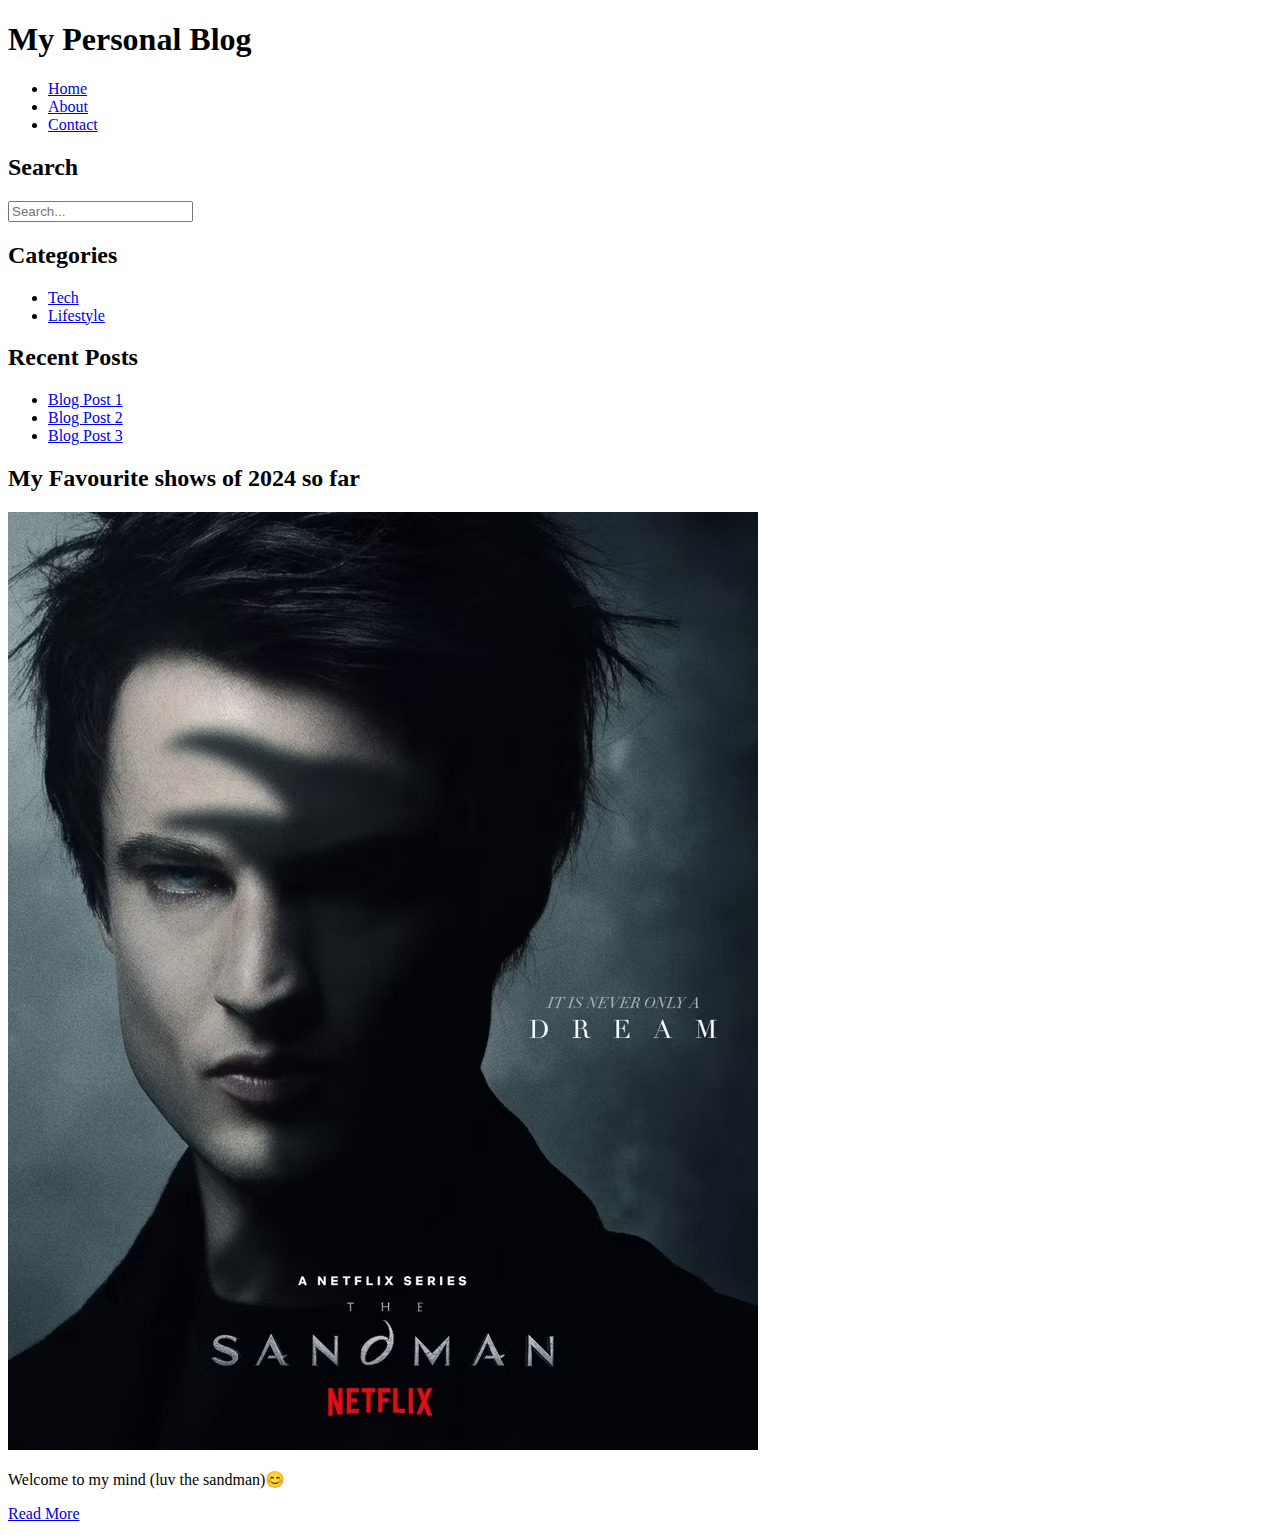
==== index.html @ b46da283 "My commit" ====
<!DOCTYPE html>
<html>
<head>
<div class="header-content">
    <div class="logo"></div> 
    <h1> My Personal Blog</h1>
     </div>

     <nav>
<ul>
<li><a href ="index.html">Home</a> </li>
<li><a href ="about.html">About</a> </li>
<li><a href ="contact.html">Contact</a> </li>
</ul>

        
     </nav>
</head>

<body>
<header>

</header>  
<main>
<aside class="sidebar">
    <h2>Search</h2>
    <input type="text" placeholder="Search...">
    <h2>Categories</h2>
    <ul>
        <li><a href="#">Tech</a></li>
        <li><a href="#">Lifestyle</a></li>
    </ul>

<h2>Recent Posts</h2>
<ul>
    <li><a href="#">Blog Post 1</a></li>
    <li><a href="#">Blog Post 2</a></li>
    <li><a href="#">Blog Post 3</a></li>
</ul>
</aside>

<section class="content">
<article class="blog-post">
    <h2>My Favourite shows of 2024 so far</h2>
    <img src="images/FAJaYOjUcA0T2dR [MConverter.eu].jpg">
    <p>Welcome to my mind (luv the sandman)😊</p>
    <a href="post.html">Read More</a>


</article>
</section>

</main>
    
    </div>
    <div class="footer">
        <p></p>
    </div>
</body>
</html>
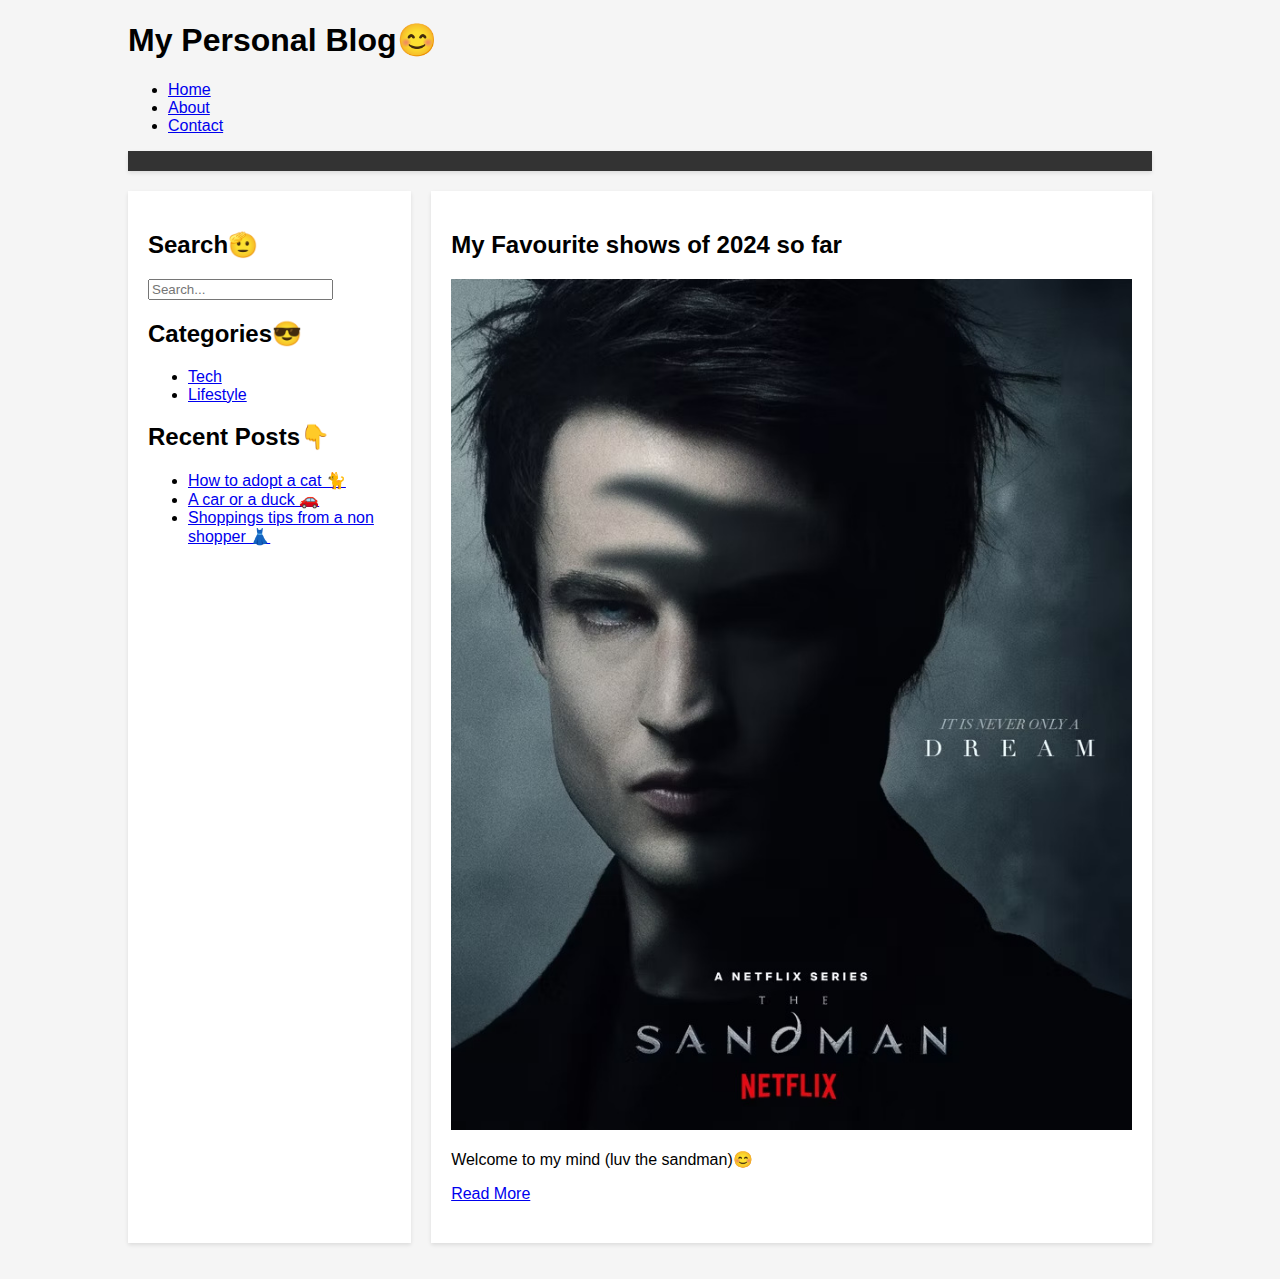
==== commit 6ccae973: "second changes" ====
--- a/index.html
+++ b/index.html
@@ -2,8 +2,9 @@
 <html>
 <head>
 <div class="header-content">
-    <div class="logo"></div> 
-    <h1> My Personal Blog</h1>
+    <div class="logo"> 
+    <h1> My Personal Blog😊</h1>
+    <link rel="stylesheet" href="css/style.css">
      </div>
 
      <nav>
@@ -23,19 +24,19 @@
 </header>  
 <main>
 <aside class="sidebar">
-    <h2>Search</h2>
+    <h2>Search🫡</h2>
     <input type="text" placeholder="Search...">
-    <h2>Categories</h2>
+    <h2>Categories😎</h2>
     <ul>
         <li><a href="#">Tech</a></li>
         <li><a href="#">Lifestyle</a></li>
     </ul>
 
-<h2>Recent Posts</h2>
+<h2>Recent Posts👇</h2>
 <ul>
-    <li><a href="#">Blog Post 1</a></li>
-    <li><a href="#">Blog Post 2</a></li>
-    <li><a href="#">Blog Post 3</a></li>
+    <li><a href="#">How to adopt a cat 🐈</a></li>
+    <li><a href="#">A car or a duck 🚗</a></li>
+    <li><a href="#">Shoppings tips from a non shopper 👗</a></li>
 </ul>
 </aside>
 
--- a/css/style.css
+++ b/css/style.css
@@ -0,0 +1,161 @@
+html, body {
+    height: 100%;
+    margin: 0;
+    padding: 0;
+    font-family: Arial, sans-serif;
+    background-color: #f5f5f5;
+    }
+    body {
+    display: flex;
+    flex-direction: column;
+    }
+ 
+    .header-content, .main-content, .footer-content {
+    width: 80%;
+    margin: auto;
+    }
+    header {
+    background: #333;
+    color: #fff;
+    padding: 10px 0;
+    box-shadow: 0 2px 4px rgba(0, 0, 0, 0.1);
+}
+header .logo {
+display: inline-block;
+}
+header .logo h1 {
+font-size: 20px;
+margin: 0;
+padding: 0;
+}
+header nav {
+display: inline-block;
+float: right;
+}
+header nav ul {
+list-style: none;
+margin: 0;
+padding: 0;
+}
+
+header nav ul li {
+    display: inline;
+    margin-left: 15px;
+    }
+    header nav ul li a {
+    color: #fff;
+    text-decoration: none;
+    font-size: 16px;
+    transition: color 0.3s;
+    }
+    header nav ul li a:hover {
+    color: #ffd700;
+    }
+  
+    main {
+    display: flex;
+    flex: 1;
+    margin: 20px 0;
+    justify-content: space-between;
+}
+.sidebar {
+width: 25%;
+padding: 20px;
+background: #fff;
+box-shadow: 0 2px 4px rgba(0, 0, 0, 0.1);
+}
+.content {
+width: 70%;
+padding: 20px;
+background: #fff;
+box-shadow: 0 2px 4px rgba(0, 0, 0, 0.1);
+display: flex;
+flex-direction: column;
+margin-left: 20px; 
+}
+.blog-post {
+margin-bottom: 20px;
+}
+.blog-post img {
+    max-width: 100%;
+height: auto;
+}
+
+footer {
+background: #333;
+color: #fff;
+text-align: center;
+padding: 20px 0;
+box-shadow: 0 -2px 4px rgba(0, 0, 0, 0.1);
+width: 100%;
+position: relative;
+}
+.footer-content {
+display: flex;
+justify-content: space-between;
+align-items: center;
+}
+.footer-content div {
+flex: 1;
+margin: 0 20px;
+}
+.footer-content ul {
+list-style: none;
+padding: 0;
+margin: 0;
+}
+.footer-content ul li {
+display: inline;
+margin: 0 10px;
+}
+.footer-content ul li a {
+color: #fff;
+text-decoration: none;
+transition: color 0.3s;
+}
+.footer-content ul li a:hover {
+color: #ffd700;
+}
+
+.contact-section {
+width: 50%; 
+max-width: 600px; 
+margin: auto; 
+background: #fff;
+padding: 20px;
+box-shadow: 0 2px 4px rgba(0, 0, 0, 0.1);
+}
+.contact-section h2 {
+text-align: center;
+}
+.contact-section form {
+display: flex;
+flex-direction: column;
+}
+.contact-section form label {
+margin-bottom: 10px;
+}
+.contact-section form input[type="text"],
+.contact-section form input[type="email"] {
+width: 100%;
+padding: 10px;
+margin-bottom: 20px;
+border: 1px solid #ccc;
+border-radius: 5px;
+box-sizing: border-box; 
+}
+.contact-section form input[type="submit"] {
+}
+.contact-section form input[type="submit"] {
+background: #333;
+color: #fff;
+padding: 10px 20px;
+border: none;
+border-radius: 5px;
+cursor: pointer;
+transition: background 0.3s;
+align-self: center; 
+}
+.contact-section form input[type="submit"]:hover {
+background: #555;
+}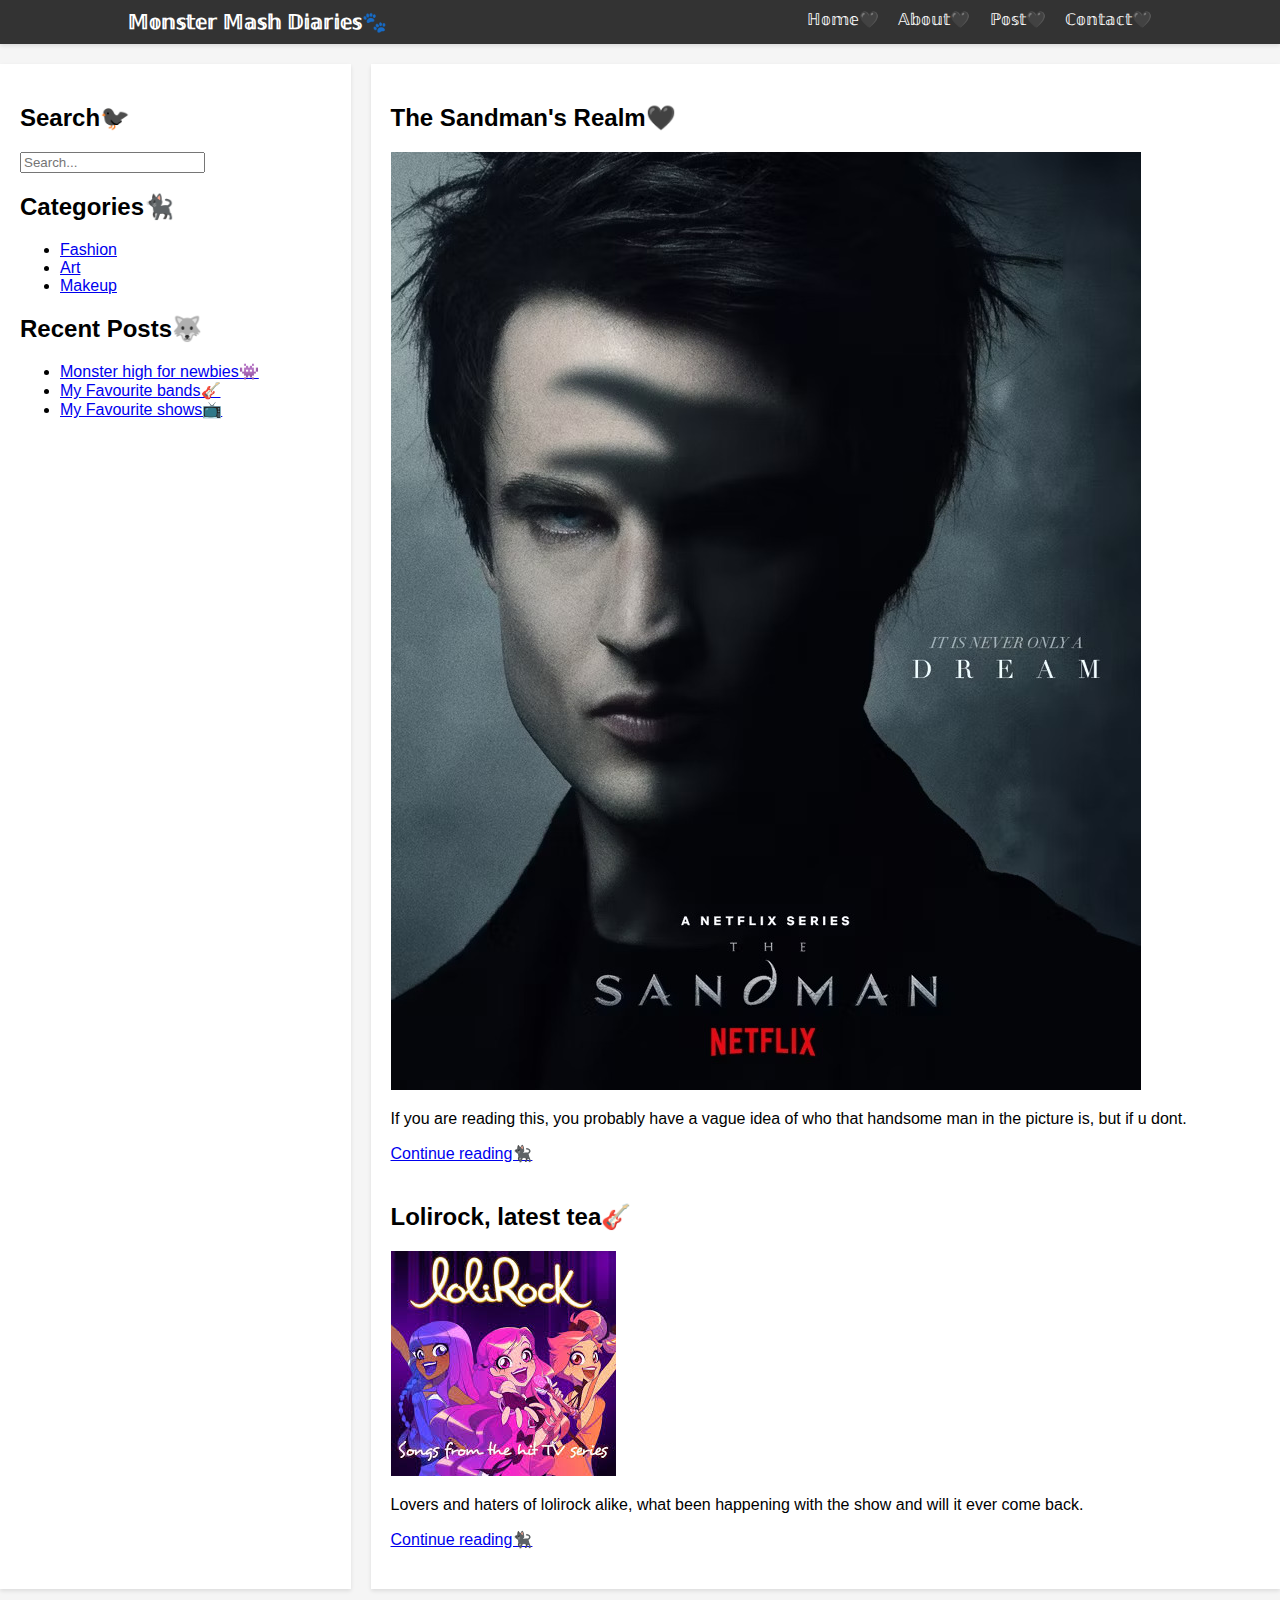
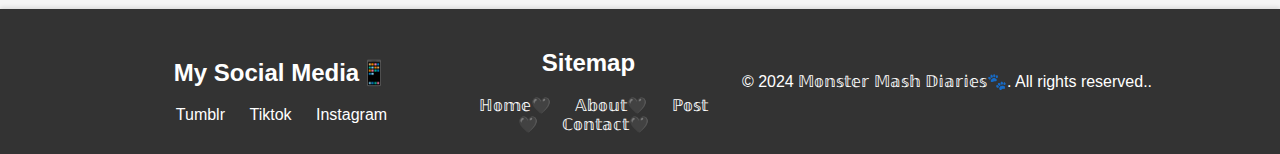
==== commit 11b2517c: "first commit" ====
--- a/index.html
+++ b/index.html
@@ -1,63 +1,79 @@
 <!DOCTYPE html>
 <html>
 <head>
-<div class="header-content">
-    <div class="logo"> 
-    <h1> My Personal Blog😊</h1>
-    <link rel="stylesheet" href="css/style.css">
-     </div>
-
-     <nav>
-<ul>
-<li><a href ="index.html">Home</a> </li>
-<li><a href ="about.html">About</a> </li>
-<li><a href ="contact.html">Contact</a> </li>
-</ul>
-
-        
-     </nav>
+<title>𝕄𝕠𝕟𝕤𝕥𝕖𝕣 𝕄𝕒𝕤𝕙 𝔻𝕚𝕒𝕣𝕚𝕖𝕤🐾</title>
+<link rel="stylesheet" href="css/style.css">
 </head>
-
 <body>
 <header>
-
-</header>  
+<div class="header-content">
+<div class="logo">
+<h1>𝕄𝕠𝕟𝕤𝕥𝕖𝕣 𝕄𝕒𝕤𝕙 𝔻𝕚𝕒𝕣𝕚𝕖𝕤🐾</h1>
+</div>
+<nav>
+<ul>
+<li><a href="index.html">ℍ𝕠𝕞𝕖🖤</a></li>
+<li><a href="about.html">𝔸𝕓𝕠𝕦𝕥🖤</a></li>
+<li><a href="post.html">ℙ𝕠𝕤𝕥🖤</a></li>
+<li><a href="contact.html">ℂ𝕠𝕟𝕥𝕒𝕔𝕥🖤</a></li>
+</ul>
+</nav>
+</div>
+</header>
 <main>
 <aside class="sidebar">
-    <h2>Search🫡</h2>
-    <input type="text" placeholder="Search...">
-    <h2>Categories😎</h2>
-    <ul>
-        <li><a href="#">Tech</a></li>
-        <li><a href="#">Lifestyle</a></li>
-    </ul>
-
-<h2>Recent Posts👇</h2>
+    <h2>Search🐦‍⬛</h2>
+<input type="text" placeholder="Search...">
+<h2>Categories🐈‍⬛</h2>
 <ul>
-    <li><a href="#">How to adopt a cat 🐈</a></li>
-    <li><a href="#">A car or a duck 🚗</a></li>
-    <li><a href="#">Shoppings tips from a non shopper 👗</a></li>
+<li><a href="#">Fashion</a></li>
+<li><a href="#">Art</a></li>
+<li><a href="#">Makeup</a></li>
+</ul>
+<h2>Recent Posts🐺</h2>
+<ul>
+<li><a href="#">Monster high for newbies👾</a></li>
+<li><a href="#">My Favourite bands🎸</a></li>
+<li><a href="#">My Favourite shows📺</a></li>
 </ul>
 </aside>
-
 <section class="content">
 <article class="blog-post">
-    <h2>My Favourite shows of 2024 so far</h2>
-    <img src="images/FAJaYOjUcA0T2dR [MConverter.eu].jpg">
-    <p>Welcome to my mind (luv the sandman)😊</p>
-    <a href="post.html">Read More</a>
-
-
+<h2>The Sandman's Realm🖤</h2>
+<img src="images/FAJaYOjUcA0T2dR [MConverter.eu].jpg" alt="Description of image">
+<p>If you are reading this, you probably have a vague idea of who that handsome man in the picture is, but if u dont.</p>
+<a href="#">Continue reading🐈‍⬛</a>
+</article>
+<article class="blog-post">
+<h2>Lolirock, latest tea🎸</h2>
+<img src="images/lolirock.jpeg" alt="Description of image">
+<p>Lovers and haters of lolirock alike, what been happening with the show and will it ever come back.</p>
+<a href="#">Continue reading🐈‍⬛</a>
 </article>
 </section>
-
 </main>
-    
+<footer>
+<div class="footer-content">
+<div class="social-media">
+<h2>My Social Media📱</h2>
+<ul>
+<li><a href="#">Tumblr</a></li>
+<li><a href="#">Tiktok</a></li>
+<li><a href="#">Instagram</a></li>
+</ul>
+</div>
+<div class="sitemap">
+    <h2>Sitemap</h2>
+    <ul>
+        <li><a href="index.html">ℍ𝕠𝕞𝕖🖤</a></li>
+        <li><a href="about.html">𝔸𝕓𝕠𝕦𝕥🖤</a></li>
+        <li><a href="post.html">ℙ𝕠𝕤𝕥🖤</a></li>
+        <li><a href="contact.html">ℂ𝕠𝕟𝕥𝕒𝕔𝕥🖤</a></li>
+    </ul>
     </div>
-    <div class="footer">
-        <p></p>
+    <p>&copy; 2024 𝕄𝕠𝕟𝕤𝕥𝕖𝕣 𝕄𝕒𝕤𝕙 𝔻𝕚𝕒𝕣𝕚𝕖𝕤🐾. All rights reserved..</p>
     </div>
-</body>
-</html>
-
-
+    </footer>
+    </body>
+    </html>
+    --- a/css/style.css
+++ b/css/style.css
@@ -1,3 +1,4 @@
+/* Global styles */
 html, body {
     height: 100%;
     margin: 0;
@@ -9,7 +10,7 @@
     display: flex;
     flex-direction: column;
     }
- 
+    /* Header styles */
     .header-content, .main-content, .footer-content {
     width: 80%;
     margin: auto;
@@ -51,7 +52,7 @@
     header nav ul li a:hover {
     color: #ffd700;
     }
-  
+    /* main styles */
     main {
     display: flex;
     flex: 1;
@@ -71,29 +72,30 @@
 box-shadow: 0 2px 4px rgba(0, 0, 0, 0.1);
 display: flex;
 flex-direction: column;
-margin-left: 20px; 
+margin-left: 20px; /* Added margin for space between sidebar and
+content */
 }
 .blog-post {
 margin-bottom: 20px;
 }
 .blog-post img {
     max-width: 100%;
-height: auto;
-}
-
-footer {
-background: #333;
-color: #fff;
-text-align: center;
-padding: 20px 0;
-box-shadow: 0 -2px 4px rgba(0, 0, 0, 0.1);
-width: 100%;
-position: relative;
-}
-.footer-content {
-display: flex;
-justify-content: space-between;
-align-items: center;
+    height: auto;
+    }
+    /* footer styles */
+    footer {
+    background: #333;
+    color: #fff;
+    text-align: center;
+    padding: 20px 0;
+    box-shadow: 0 -2px 4px rgba(0, 0, 0, 0.1);
+    width: 100%;
+    position: relative;
+    }
+    .footer-content {
+    display: flex;
+    justify-content: space-between;
+    align-items: center;
 }
 .footer-content div {
 flex: 1;
@@ -114,23 +116,24 @@
 transition: color 0.3s;
 }
 .footer-content ul li a:hover {
-color: #ffd700;
-}
-
-.contact-section {
-width: 50%; 
-max-width: 600px; 
-margin: auto; 
-background: #fff;
-padding: 20px;
-box-shadow: 0 2px 4px rgba(0, 0, 0, 0.1);
-}
-.contact-section h2 {
-text-align: center;
-}
-.contact-section form {
-display: flex;
-flex-direction: column;
+    color: #ffd700;
+    }
+    /* Contact form styles */
+    .contact-section {
+    width: 50%; /* Set the width of the contact form */
+    max-width: 600px; /* Ensure the form doesn't get too wide on large
+    screens */
+    margin: auto; /* Center the form */
+    background: #fff;
+    padding: 20px;
+    box-shadow: 0 2px 4px rgba(0, 0, 0, 0.1);
+    }
+    .contact-section h2 {
+    text-align: center;
+    }
+    .contact-section form {
+    display: flex;
+    flex-direction: column;
 }
 .contact-section form label {
 margin-bottom: 10px;
@@ -142,20 +145,20 @@
 margin-bottom: 20px;
 border: 1px solid #ccc;
 border-radius: 5px;
-box-sizing: border-box; 
+box-sizing: border-box; /* Include padding and border in the element's
+total width and height */
 }
 .contact-section form input[type="submit"] {
-}
-.contact-section form input[type="submit"] {
-background: #333;
-color: #fff;
-padding: 10px 20px;
-border: none;
-border-radius: 5px;
-cursor: pointer;
-transition: background 0.3s;
-align-self: center; 
-}
-.contact-section form input[type="submit"]:hover {
-background: #555;
-}+    background: #333;
+    color: #fff;
+    padding: 10px 20px;
+    border: none;
+    border-radius: 5px;
+    cursor: pointer;
+    transition: background 0.3s;
+    align-self: center; /* Center the submit button */
+    }
+    .contact-section form input[type="submit"]:hover {
+    background: #555;
+    }
+    